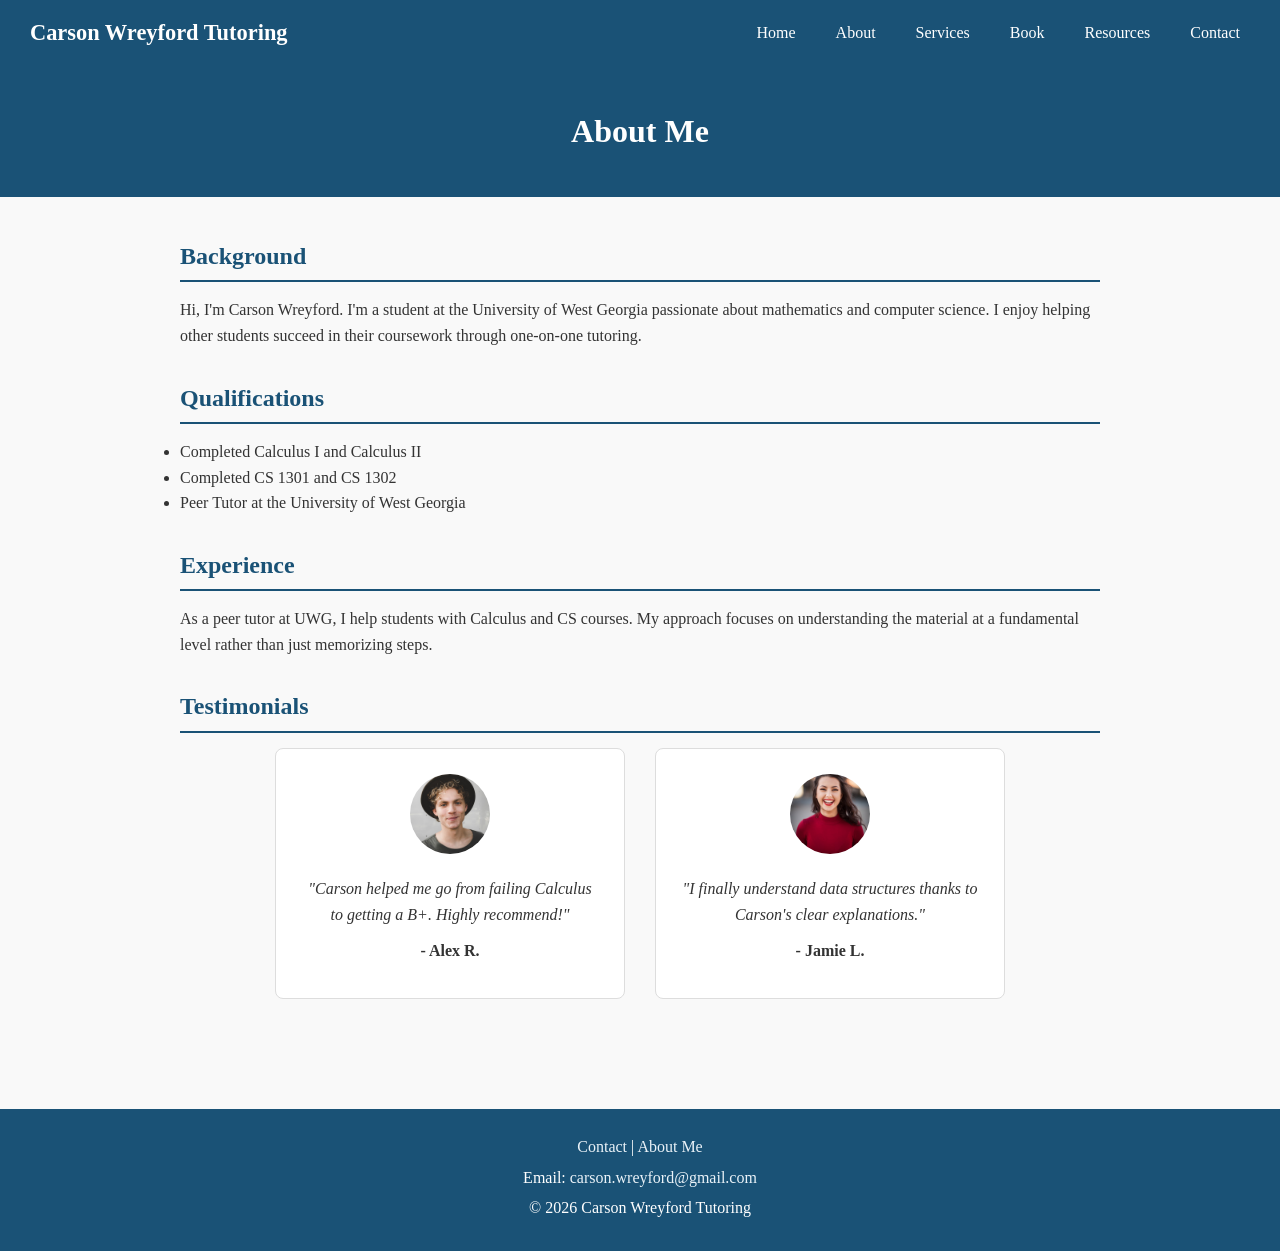
==== about.html @ 6762e3c1 "Features added: - About page - Book page - Contact page - Resources page - Services page - Index pag" ====
<!DOCTYPE html>
<html lang="en">
<head>
  <meta charset="UTF-8">
  <meta name="viewport" content="width=device-width, initial-scale=1.0">
  <title>About Me - Carson Wreyford Tutoring</title>
  <link rel="stylesheet" href="project.css">
</head>
<body>

  <!-- Navigation -->
  <nav>
    <span class="logo">Carson Wreyford Tutoring</span>
    <ul>
      <li><a href="index.html">Home</a></li>
      <li><a href="about.html">About</a></li>
      <li><a href="services.html">Services</a></li>
      <li><a href="book.html">Book</a></li>
      <li><a href="resources.html">Resources</a></li>
      <li><a href="contact.html">Contact</a></li>
    </ul>
  </nav>

  <!-- Page Header -->
  <section class="page-header">
    <h1>About Me</h1>
  </section>

  <!-- Main Content -->
  <main>

    <section class="about-section">
      <h2>Background</h2>
      <p>Hi, I'm Carson Wreyford. I'm a student at the University of West Georgia passionate about mathematics and computer science. I enjoy helping other students succeed in their coursework through one-on-one tutoring.</p>
    </section>

    <section class="about-section">
      <h2>Qualifications</h2>
      <ul>
        <li>Completed Calculus I and Calculus II</li>
        <li>Completed CS 1301 and CS 1302</li>
        <li>Peer Tutor at the University of West Georgia</li>
      </ul>
    </section>

    <section class="about-section">
      <h2>Experience</h2>
      <p>As a peer tutor at UWG, I help students with Calculus and CS courses. My approach focuses on understanding the material at a fundamental level rather than just memorizing steps.</p>
    </section>

    <section class="about-section">
      <h2>Testimonials</h2>
      <div class="testimonial-cards">
        <div class="testimonial-card">
          <img src="images/student1.jpg" alt="Photo of a student">
          <p>"Carson helped me go from failing Calculus to getting a B+. Highly recommend!"</p>
          <p class="name">- Alex R.</p>
        </div>
        <div class="testimonial-card">
          <img src="images/student2.jpg" alt="Photo of a student">
          <p>"I finally understand data structures thanks to Carson's clear explanations."</p>
          <p class="name">- Jamie L.</p>
        </div>
      </div>
    </section>

  </main>

  <!-- Footer -->
  <footer>
    <p><a href="contact.html">Contact</a> | <a href="about.html">About Me</a></p>
    <p>Email: <a href="mailto:carson.wreyford@gmail.com">carson.wreyford@gmail.com</a></p>
    <p>&copy; 2026 Carson Wreyford Tutoring</p>
  </footer>

</body>
</html>
---- project.css ----
/* Global Reset */
* {
  margin: 0;
  padding: 0;
  box-sizing: border-box;
}

/* Body */
body {
  font-family: Georgia, "Times New Roman", serif;
  color: #333;
  background-color: #f9f9f9;
  line-height: 1.6;
}

/* Links */
a {
  color: #1a5276;
  text-decoration: none;
}

a:hover {
  text-decoration: underline;
}

/* Navigation */
nav {
  background-color: #1a5276;
  padding: 15px 30px;
  display: flex;
  align-items: center;
  justify-content: space-between;
  flex-wrap: wrap;
}

.logo {
  font-size: 1.4em;
  font-weight: bold;
  color: #fff;
}

nav ul {
  list-style: none;
  display: flex;
  gap: 20px;
  flex-wrap: wrap;
}

nav ul li a {
  color: #fff;
  font-size: 1em;
  padding: 5px 10px;
}

nav ul li a:hover {
  background-color: #2980b9;
  border-radius: 4px;
  text-decoration: none;
}

/* Hero Section */
.hero {
  background-color: #1a5276;
  color: #fff;
  text-align: center;
  padding: 60px 20px;
}

.hero h1 {
  font-size: 2.2em;
  margin-bottom: 15px;
}

.hero p {
  font-size: 1.2em;
  margin-bottom: 20px;
}

.btn {
  display: inline-block;
  background-color: #e67e22;
  color: #fff;
  padding: 12px 30px;
  border-radius: 5px;
  font-size: 1.1em;
  border: none;
  cursor: pointer;
}

.btn:hover {
  background-color: #d35400;
  text-decoration: none;
}

/* Page Header - inner pages */
.page-header {
  background-color: #1a5276;
  color: #fff;
  text-align: center;
  padding: 40px 20px;
}

.page-header h1 {
  font-size: 2em;
}

/* Main Content */
main {
  max-width: 960px;
  margin: 0 auto;
  padding: 40px 20px;
}

/* About Preview on Home */
.about-preview {
  display: flex;
  align-items: center;
  gap: 30px;
  margin-bottom: 40px;
  flex-wrap: wrap;
}

.about-preview img {
  width: 200px;
  height: 200px;
  border-radius: 50%;
  object-fit: cover;
  background-color: #ddd;
}

.about-preview blockquote {
  font-style: italic;
  font-size: 1.1em;
  border-left: 4px solid #1a5276;
  padding-left: 15px;
  max-width: 500px;
}

/* Testimonials */
.testimonials {
  text-align: center;
  margin: 40px 0;
}

.testimonials h2 {
  margin-bottom: 25px;
  font-size: 1.6em;
  color: #1a5276;
}

.testimonial-cards {
  display: flex;
  gap: 30px;
  justify-content: center;
  flex-wrap: wrap;
}

.testimonial-card {
  background-color: #fff;
  border: 1px solid #ddd;
  border-radius: 8px;
  padding: 25px;
  max-width: 350px;
  text-align: center;
}

.testimonial-card img {
  width: 80px;
  height: 80px;
  border-radius: 50%;
  object-fit: cover;
  background-color: #ddd;
  margin-bottom: 15px;
}

.testimonial-card p {
  font-style: italic;
  margin-bottom: 10px;
}

.testimonial-card .name {
  font-weight: bold;
  font-style: normal;
}

/* CTA Section */
.cta {
  text-align: center;
  padding: 40px 20px;
  background-color: #eaf2f8;
  margin: 40px 0;
  border-radius: 8px;
}

.cta h2 {
  margin-bottom: 15px;
  color: #1a5276;
}

/* Section Headings */
section h2 {
  font-size: 1.5em;
  color: #1a5276;
  margin-bottom: 15px;
}

/* Services Cards Grid */
.service-box {
  background-color: #fff;
  border: 1px solid #ddd;
  border-radius: 8px;
  padding: 25px;
  margin-bottom: 20px;
}

.service-box h3 {
  color: #1a5276;
  margin-bottom: 10px;
}

.classes-grid {
  display: flex;
  flex-wrap: wrap;
  gap: 20px;
  justify-content: center;
  margin-top: 20px;
}

.class-card {
  background-color: #fff;
  border: 1px solid #ddd;
  border-radius: 8px;
  padding: 20px;
  width: 250px;
  text-align: center;
}

.class-card img {
  width: 60px;
  height: 60px;
  margin-bottom: 10px;
}

/* About Page */
.about-section {
  margin-bottom: 30px;
}

.about-section h2 {
  border-bottom: 2px solid #1a5276;
  padding-bottom: 5px;
  margin-bottom: 15px;
}

/* Booking Options */
.booking-option {
  background-color: #fff;
  border: 1px solid #ddd;
  border-radius: 8px;
  padding: 25px;
  margin-bottom: 20px;
}

.booking-option h3 {
  color: #1a5276;
  margin-bottom: 10px;
}

/* Resources */
.resource-section {
  margin-bottom: 30px;
}

.resource-section ul {
  padding-left: 20px;
}

.resource-section li {
  margin-bottom: 8px;
}

/* Contact Info */
.contact-info {
  margin-bottom: 30px;
}

.contact-info p {
  margin-bottom: 8px;
}

/* FAQ */
.faq-item {
  margin-bottom: 20px;
}

.faq-item h3 {
  color: #1a5276;
  margin-bottom: 5px;
}

/* Pricing Table */
.table-wrapper {
  overflow-x: auto;
  margin-top: 15px;
}

table {
  width: 100%;
  border-collapse: collapse;
  background-color: #fff;
  border: 1px solid #ddd;
  border-radius: 8px;
}

table caption {
  font-style: italic;
  color: #666;
  margin-bottom: 10px;
  text-align: left;
}

thead {
  background-color: #1a5276;
  color: #fff;
}

th, td {
  padding: 12px 16px;
  text-align: center;
  border-bottom: 1px solid #ddd;
}

th {
  font-weight: bold;
  font-size: 1.05em;
}

td:first-child,
th:first-child {
  text-align: left;
  font-weight: bold;
}

tbody tr:nth-child(even) {
  background-color: #f2f7fb;
}

tbody tr:hover {
  background-color: #eaf2f8;
}

/* Form */
form {
  margin-top: 20px;
}

.form-group {
  margin-bottom: 20px;
}

.form-group label {
  display: block;
  font-weight: bold;
  margin-bottom: 5px;
  color: #1a5276;
}

.form-group input,
.form-group select,
.form-group textarea {
  width: 100%;
  padding: 10px 12px;
  font-family: Georgia, "Times New Roman", serif;
  font-size: 1em;
  border: 1px solid #ccc;
  border-radius: 5px;
  background-color: #fff;
}

.form-group input:focus,
.form-group select:focus,
.form-group textarea:focus {
  outline: none;
  border-color: #1a5276;
}

.form-group textarea {
  resize: vertical;
}

/* Footer */
footer {
  background-color: #1a5276;
  color: #fff;
  text-align: center;
  padding: 25px 20px;
  margin-top: 40px;
}

footer a {
  color: #eaf2f8;
}

footer p {
  margin-bottom: 5px;
}

/* Responsive */
@media (max-width: 768px) {
  nav {
    flex-direction: column;
    text-align: center;
  }

  nav ul {
    margin-top: 10px;
    justify-content: center;
  }

  .hero h1 {
    font-size: 1.6em;
  }

  .about-preview {
    flex-direction: column;
    text-align: center;
  }

  .about-preview blockquote {
    border-left: none;
    border-top: 4px solid #1a5276;
    padding-left: 0;
    padding-top: 15px;
  }

  .testimonial-cards {
    flex-direction: column;
    align-items: center;
  }

  .classes-grid {
    flex-direction: column;
    align-items: center;
  }

  th, td {
    padding: 10px 8px;
    font-size: 0.9em;
  }
}
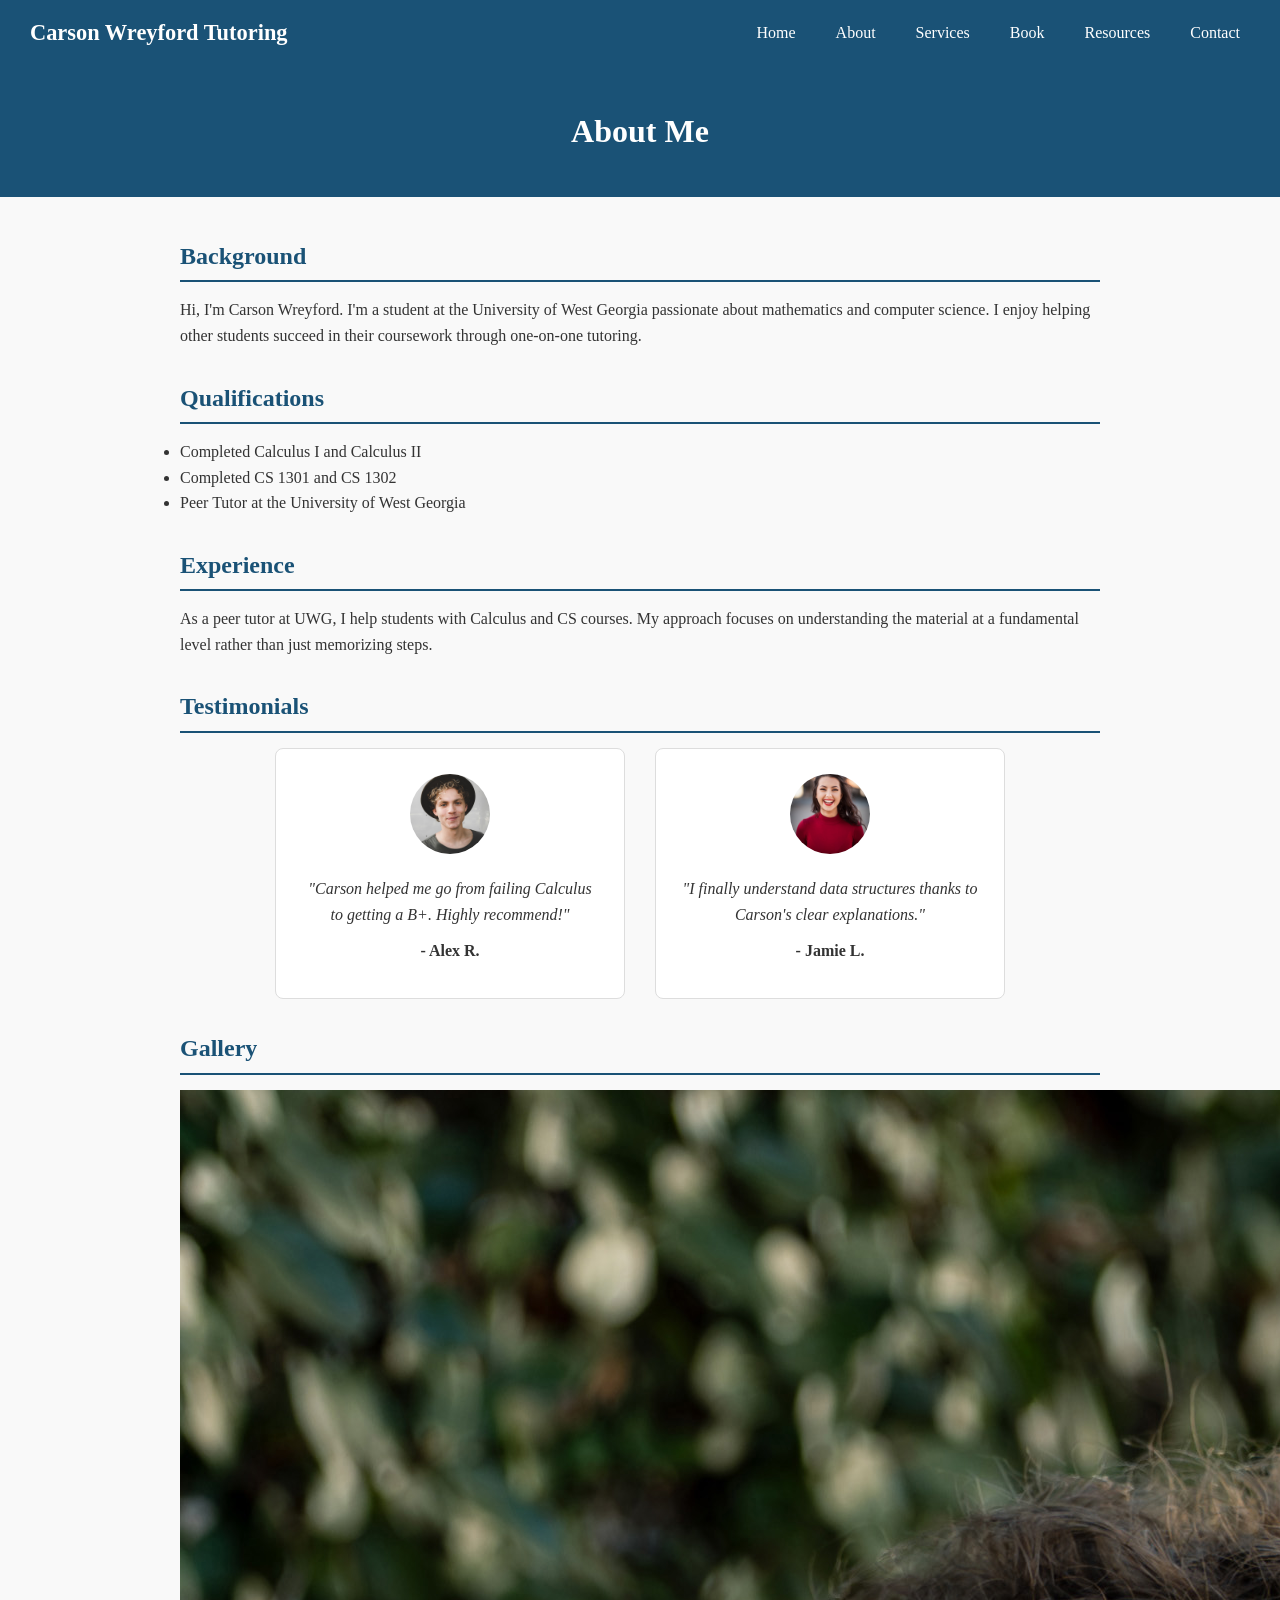
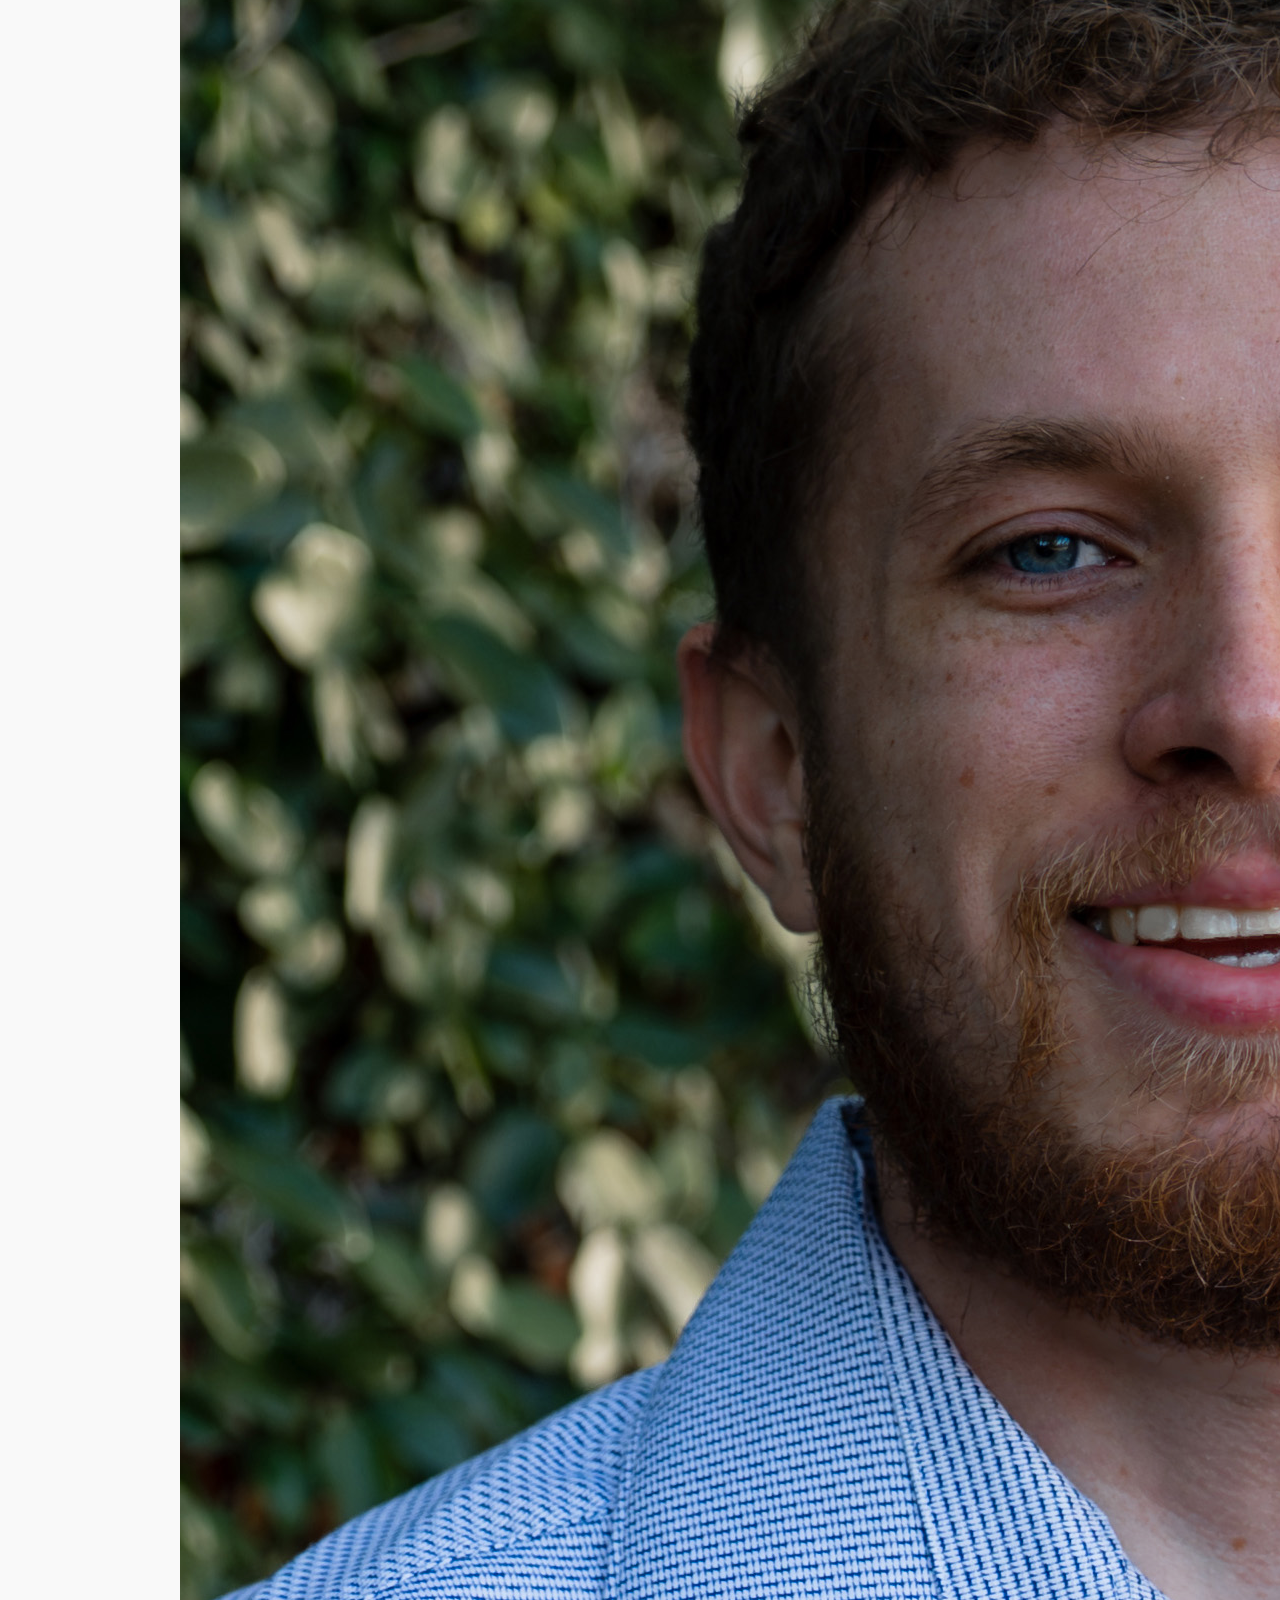
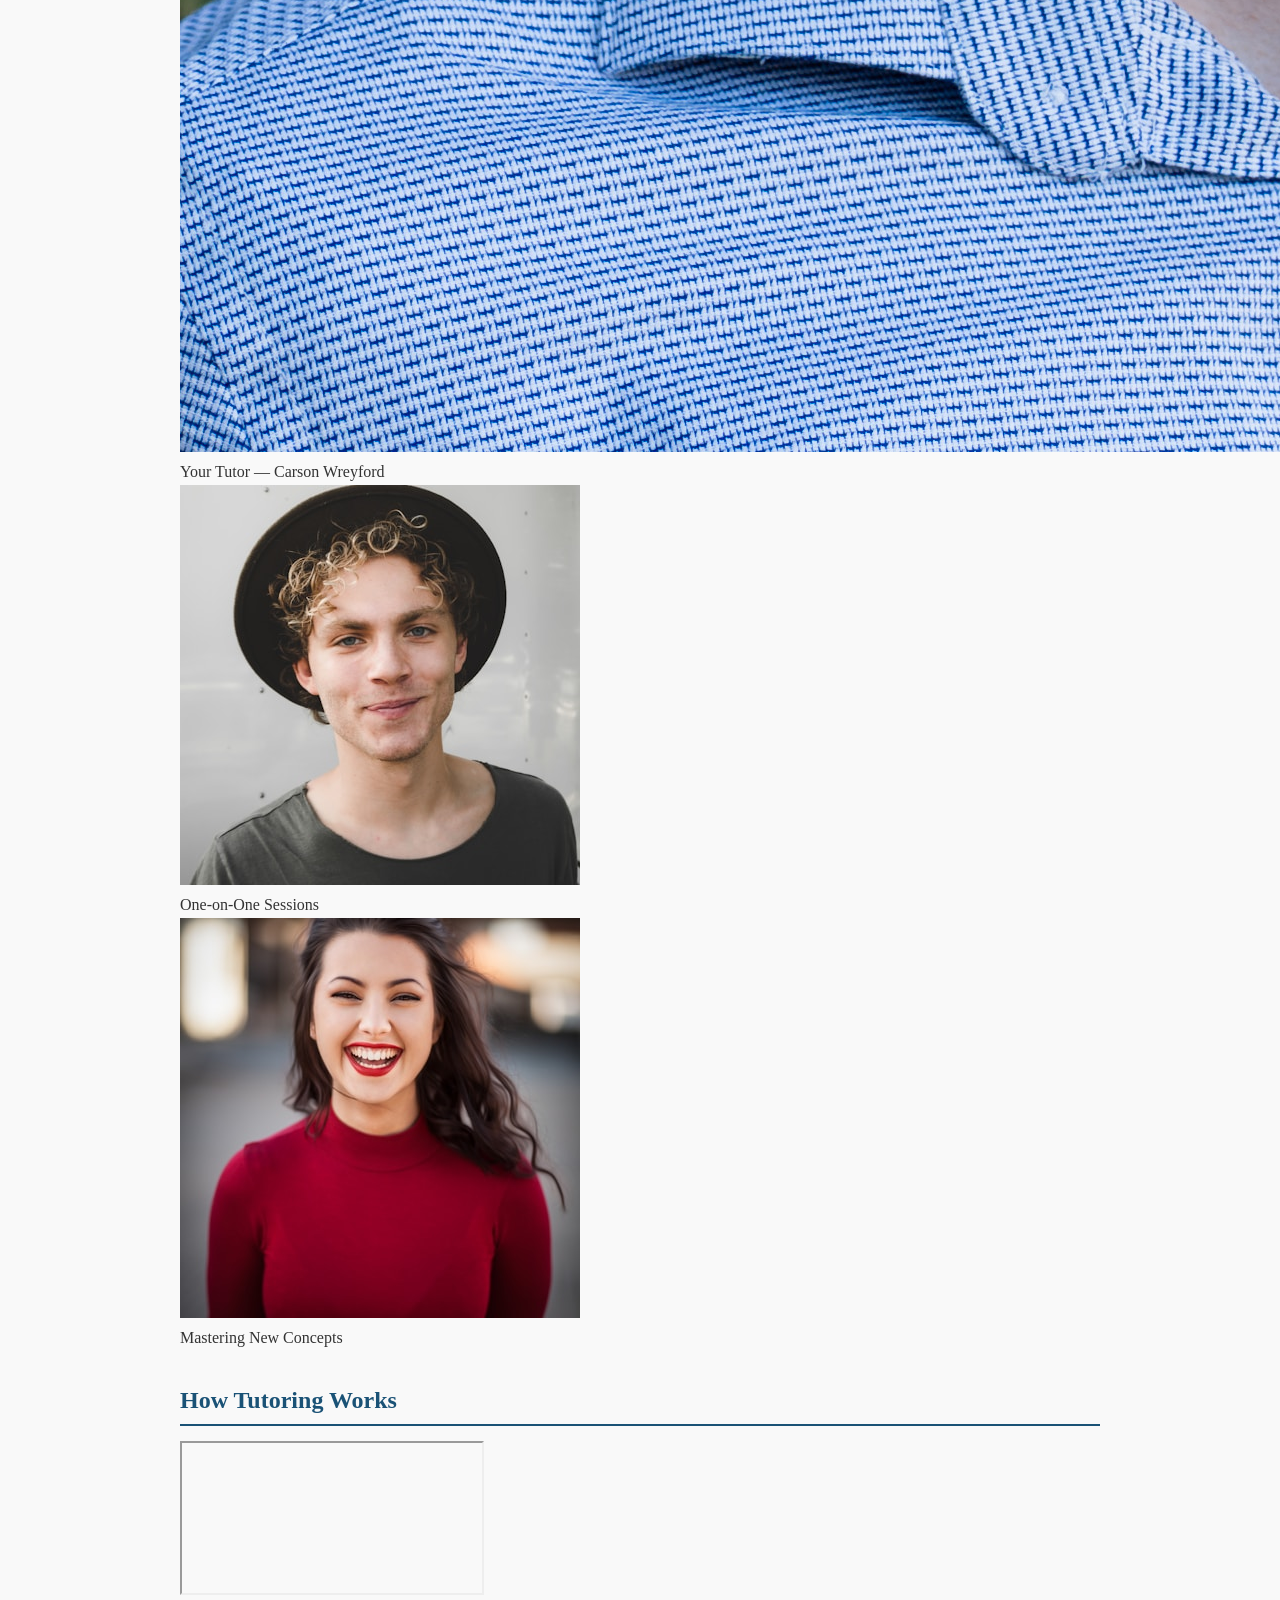
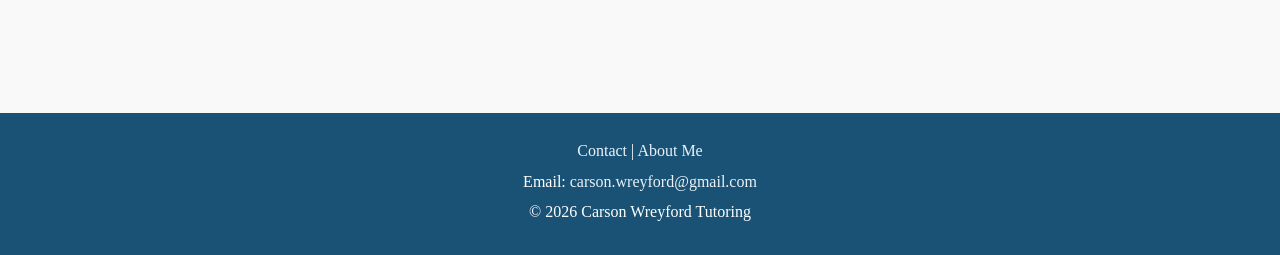
==== commit cde95bdb: "Feature: Add gallery and video section to about page" ====
--- a/about.html
+++ b/about.html
@@ -64,6 +64,31 @@
       </div>
     </section>
 
+    <section class="about-section">
+      <h2>Gallery</h2>
+      <div class="gallery">
+        <figure>
+          <img src="images/carson.jpg" alt="Carson Wreyford tutoring">
+          <figcaption>Your Tutor — Carson Wreyford</figcaption>
+        </figure>
+        <figure>
+          <img src="images/student1.jpg" alt="Student studying with tutor">
+          <figcaption>One-on-One Sessions</figcaption>
+        </figure>
+        <figure>
+          <img src="images/student2.jpg" alt="Student learning data structures">
+          <figcaption>Mastering New Concepts</figcaption>
+        </figure>
+      </div>
+    </section>
+
+    <section class="about-section">
+      <h2>How Tutoring Works</h2>
+      <div class="video-wrapper">
+        <iframe src="https://www.youtube.com/embed/1bszFX_XcbU" title="Top Study Habits to Improve Learning — Dr. Andrew Huberman" referrerpolicy="strict-origin-when-cross-origin" allowfullscreen></iframe>
+      </div>
+    </section>
+
   </main>
 
   <!-- Footer -->
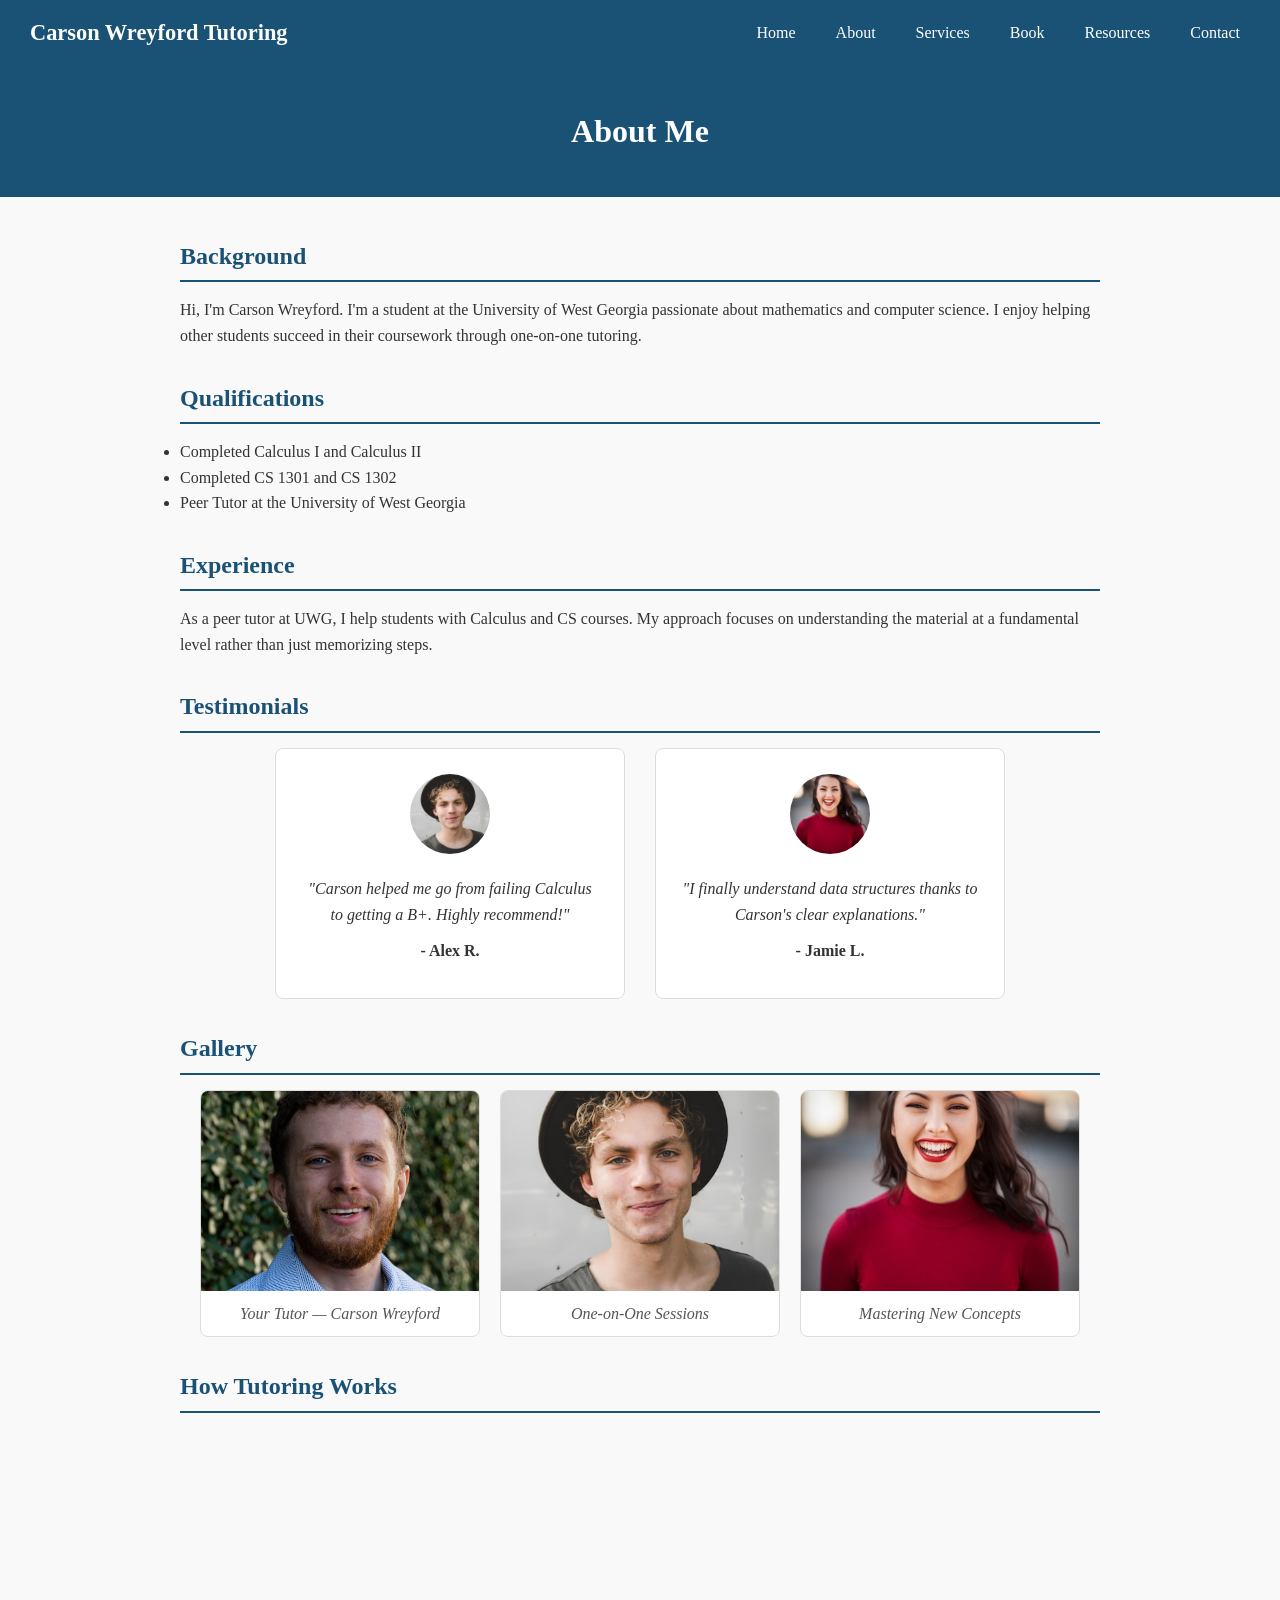
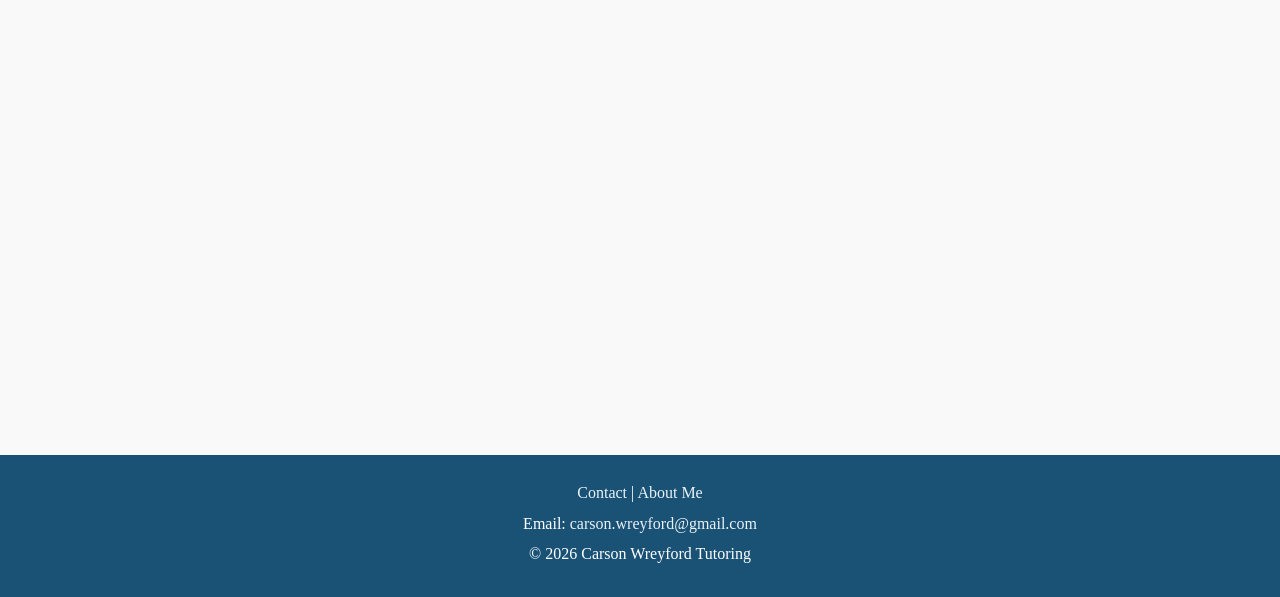
==== commit 061c223f: "Feature: Add book.html functionality - Added checkout with PayPal. - Added styles to book.html." ====
--- a/about.html
+++ b/about.html
@@ -85,7 +85,7 @@
     <section class="about-section">
       <h2>How Tutoring Works</h2>
       <div class="video-wrapper">
-        <iframe src="https://www.youtube.com/embed/1bszFX_XcbU" title="Top Study Habits to Improve Learning — Dr. Andrew Huberman" referrerpolicy="strict-origin-when-cross-origin" allowfullscreen></iframe>
+        <iframe src="https://www.youtube.com/embed/Gj71l_XYpQI" title="How to study effectively" allowfullscreen></iframe>
       </div>
     </section>
 
--- a/project.css
+++ b/project.css
@@ -288,14 +288,81 @@
   margin-bottom: 8px;
 }
 
-/* FAQ */
-.faq-item {
-  margin-bottom: 20px;
-}
-
-.faq-item h3 {
-  color: #1a5276;
-  margin-bottom: 5px;
+/* FAQ — Details/Summary Widget */
+details {
+  margin-bottom: 10px;
+  border: 1px solid #ddd;
+  border-radius: 6px;
+  background-color: #fff;
+}
+
+summary {
+  font-weight: bold;
+  color: #1a5276;
+  padding: 12px 16px;
+  cursor: pointer;
+}
+
+summary:hover {
+  background-color: #eaf2f8;
+}
+
+details[open] summary {
+  border-bottom: 1px solid #ddd;
+}
+
+details p {
+  padding: 12px 16px;
+}
+
+/* Image Gallery */
+.gallery {
+  display: flex;
+  gap: 20px;
+  flex-wrap: wrap;
+  justify-content: center;
+}
+
+.gallery figure {
+  width: 280px;
+  border: 1px solid #ddd;
+  border-radius: 8px;
+  overflow: hidden;
+  background-color: #fff;
+}
+
+.gallery img {
+  width: 100%;
+  height: 200px;
+  object-fit: cover;
+  display: block;
+}
+
+.gallery figcaption {
+  text-align: center;
+  padding: 10px;
+  font-style: italic;
+  color: #555;
+}
+
+/* Video Embed */
+.video-wrapper {
+  position: relative;
+  padding-bottom: 56.25%;
+  height: 0;
+  overflow: hidden;
+  max-width: 720px;
+  margin: 0 auto;
+  border-radius: 8px;
+}
+
+.video-wrapper iframe {
+  position: absolute;
+  top: 0;
+  left: 0;
+  width: 100%;
+  height: 100%;
+  border: none;
 }
 
 /* Pricing Table */
@@ -388,6 +455,63 @@
   resize: vertical;
 }
 
+/* Shop Page */
+.shop-grid {
+  display: flex;
+  gap: 20px;
+  justify-content: center;
+  flex-wrap: wrap;
+  margin: 30px 0;
+}
+
+.shop-card {
+  background-color: #fff;
+  border: 1px solid #ddd;
+  border-radius: 8px;
+  padding: 25px;
+  width: 280px;
+  text-align: center;
+}
+
+.shop-card h3 {
+  color: #1a5276;
+  margin-bottom: 10px;
+}
+
+.shop-price {
+  font-size: 2em;
+  font-weight: bold;
+  color: #e67e22;
+  margin-bottom: 15px;
+}
+
+.shop-card ul {
+  list-style: none;
+  margin-bottom: 20px;
+}
+
+.shop-card li {
+  padding: 5px 0;
+  border-bottom: 1px solid #eee;
+}
+
+.shop-card li:last-child {
+  border-bottom: none;
+}
+
+.shop-info {
+  margin-top: 40px;
+}
+
+.shop-info ol {
+  padding-left: 20px;
+  margin: 15px 0;
+}
+
+.shop-info li {
+  margin-bottom: 8px;
+}
+
 /* Footer */
 footer {
   background-color: #1a5276;
@@ -447,4 +571,24 @@
     padding: 10px 8px;
     font-size: 0.9em;
   }
-}
+
+  .gallery {
+    flex-direction: column;
+    align-items: center;
+  }
+
+  .gallery figure {
+    width: 100%;
+    max-width: 400px;
+  }
+
+  .shop-grid {
+    flex-direction: column;
+    align-items: center;
+  }
+
+  .shop-card {
+    width: 100%;
+    max-width: 400px;
+  }
+}
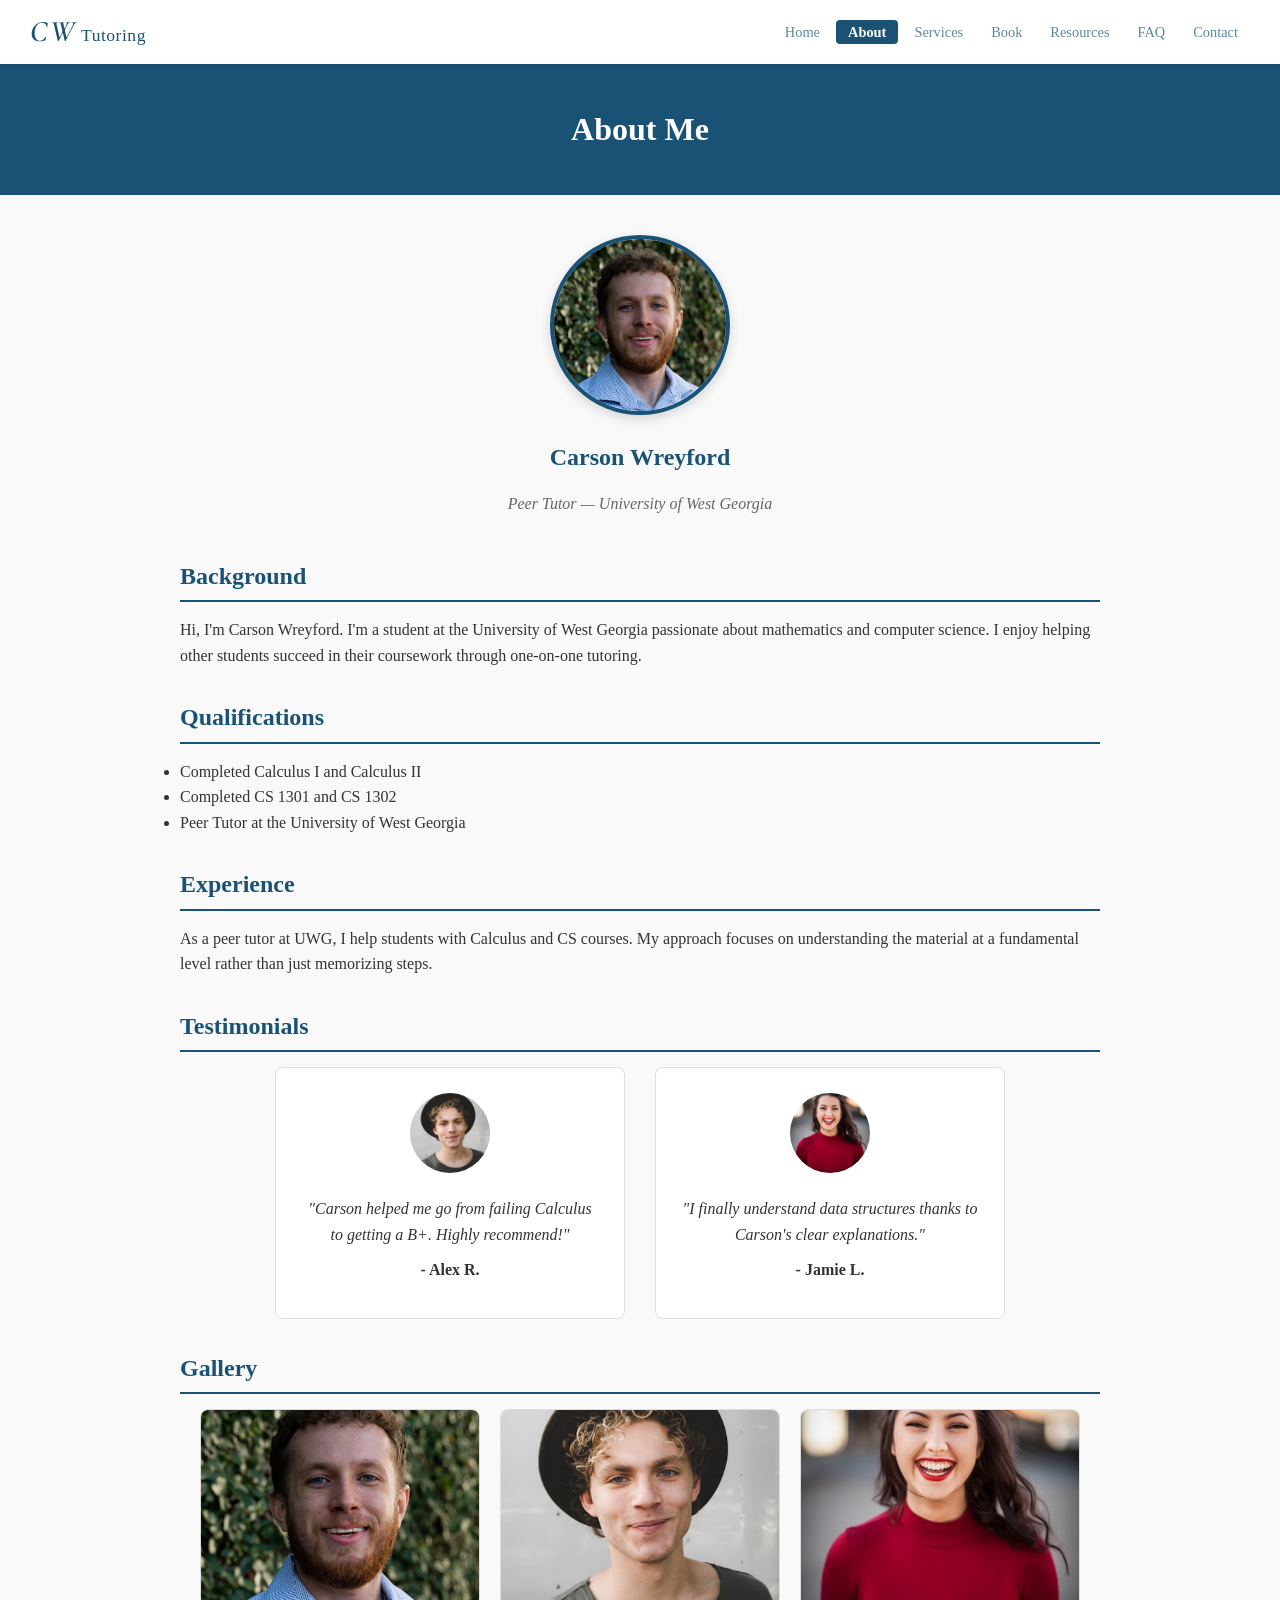
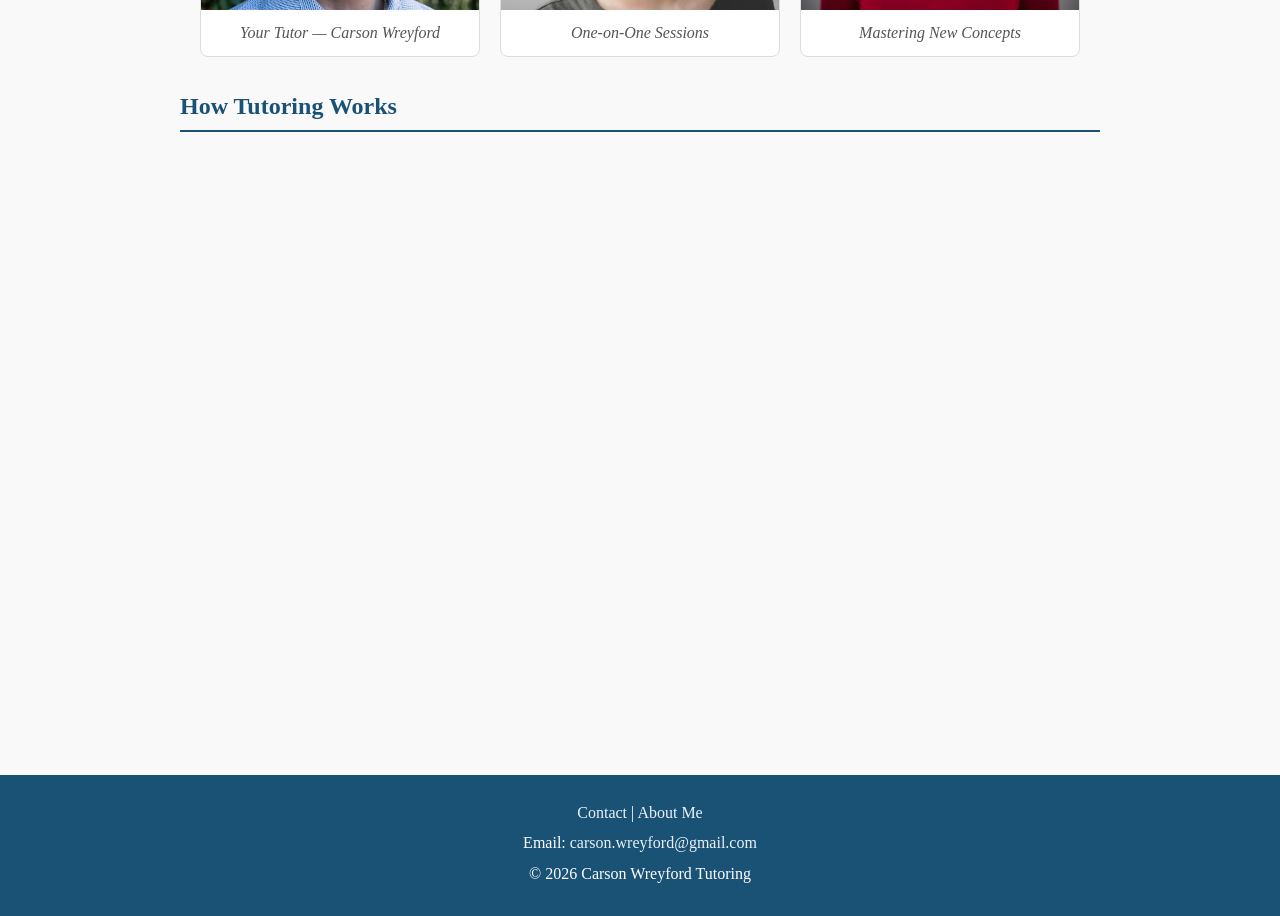
==== commit dfcef9a1: "Feature: Added FAQ page and updated header - Added FAQ page - Updated header to include logo and ini" ====
--- a/about.html
+++ b/about.html
@@ -3,6 +3,7 @@
 <head>
   <meta charset="UTF-8">
   <meta name="viewport" content="width=device-width, initial-scale=1.0">
+  <meta name="description" content="Learn about Carson Wreyford, a peer tutor at the University of West Georgia offering one-on-one math and computer science tutoring for college students.">
   <title>About Me - Carson Wreyford Tutoring</title>
   <link rel="stylesheet" href="project.css">
 </head>
@@ -10,13 +11,14 @@
 
   <!-- Navigation -->
   <nav>
-    <span class="logo">Carson Wreyford Tutoring</span>
+    <span class="logo"><span class="logo-initials">CW</span> Tutoring</span>
     <ul>
       <li><a href="index.html">Home</a></li>
-      <li><a href="about.html">About</a></li>
+      <li><a href="about.html" class="active">About</a></li>
       <li><a href="services.html">Services</a></li>
       <li><a href="book.html">Book</a></li>
       <li><a href="resources.html">Resources</a></li>
+      <li><a href="faq.html">FAQ</a></li>
       <li><a href="contact.html">Contact</a></li>
     </ul>
   </nav>
@@ -28,6 +30,12 @@
 
   <!-- Main Content -->
   <main>
+
+    <section class="about-profile">
+      <img src="images/carson.jpg" alt="Carson Wreyford">
+      <h2>Carson Wreyford</h2>
+      <p>Peer Tutor — University of West Georgia</p>
+    </section>
 
     <section class="about-section">
       <h2>Background</h2>
@@ -85,7 +93,7 @@
     <section class="about-section">
       <h2>How Tutoring Works</h2>
       <div class="video-wrapper">
-        <iframe src="https://www.youtube.com/embed/Gj71l_XYpQI" title="How to study effectively" allowfullscreen></iframe>
+        <iframe width="560" height="315" src="https://www.youtube.com/embed/e1eadufA9l8?si=SDBpbNDNh7XyqIXb" title="YouTube video player" frameborder="0" allow="accelerometer; autoplay; clipboard-write; encrypted-media; gyroscope; picture-in-picture; web-share" referrerpolicy="strict-origin-when-cross-origin" allowfullscreen></iframe>
       </div>
     </section>
 
@@ -98,5 +106,6 @@
     <p>&copy; 2026 Carson Wreyford Tutoring</p>
   </footer>
 
+  <script src="script.js"></script>
 </body>
 </html>
--- a/project.css
+++ b/project.css
@@ -1,3 +1,5 @@
+@import url('https://fonts.googleapis.com/css2?family=Cormorant+Garamond:wght@600&display=swap');
+
 /* Global Reset */
 * {
   margin: 0;
@@ -25,37 +27,87 @@
 
 /* Navigation */
 nav {
-  background-color: #1a5276;
-  padding: 15px 30px;
+  background-color: #fff;
+  padding: 8px 30px;
   display: flex;
   align-items: center;
   justify-content: space-between;
   flex-wrap: wrap;
+  position: sticky;
+  top: 0;
+  z-index: 1000;
+  box-shadow: 0 2px 6px rgba(0, 0, 0, 0.1);
+  transition: background-color 0.3s, box-shadow 0.3s;
 }
 
 .logo {
-  font-size: 1.4em;
-  font-weight: bold;
-  color: #fff;
+  font-size: 1.1em;
+  font-weight: normal;
+  color: #1a5276;
+  letter-spacing: 0.5px;
+  transition: color 0.3s;
+  display: flex;
+  align-items: baseline;
+  gap: 4px;
+}
+
+.logo-initials {
+  font-family: 'Cormorant Garamond', Georgia, serif;
+  font-size: 1.7em;
+  font-weight: 600;
+  font-style: italic;
+  letter-spacing: 2px;
 }
 
 nav ul {
   list-style: none;
   display: flex;
-  gap: 20px;
+  gap: 4px;
   flex-wrap: wrap;
+  align-items: center;
 }
 
 nav ul li a {
-  color: #fff;
-  font-size: 1em;
-  padding: 5px 10px;
+  color: rgba(26, 82, 118, 0.7);
+  font-size: 0.9em;
+  padding: 4px 12px;
+  border-radius: 4px;
+  transition: background-color 0.3s, color 0.3s;
 }
 
 nav ul li a:hover {
+  background-color: #eaf2f8;
+  color: #1a5276;
+  text-decoration: none;
+}
+
+nav ul li a.active {
+  background-color: #1a5276;
+  color: #fff;
+  font-weight: bold;
+}
+
+nav.nav-scrolled {
+  background-color: #1a5276;
+  box-shadow: 0 2px 6px rgba(0, 0, 0, 0.25);
+}
+
+nav.nav-scrolled .logo {
+  color: #fff;
+}
+
+nav.nav-scrolled ul li a {
+  color: rgba(255, 255, 255, 0.8);
+}
+
+nav.nav-scrolled ul li a:hover {
   background-color: #2980b9;
-  border-radius: 4px;
-  text-decoration: none;
+  color: #fff;
+}
+
+nav.nav-scrolled ul li a.active {
+  background-color: rgba(255, 255, 255, 0.15);
+  color: #fff;
 }
 
 /* Hero Section */
@@ -218,6 +270,77 @@
   margin-bottom: 10px;
 }
 
+.services-slideshow {
+  display: flex;
+  align-items: center;
+  gap: 15px;
+  margin-bottom: 20px;
+}
+
+.service-slide {
+  display: none;
+  flex: 1;
+}
+
+.service-slide.active {
+  display: flex;
+}
+
+.service-slide:not(.active) {
+  display: none;
+}
+
+.services-slideshow .service-box {
+  margin-bottom: 0;
+  height: 280px;
+  width: 100%;
+  display: flex;
+  flex-direction: column;
+  justify-content: center;
+  align-items: center;
+  text-align: center;
+  gap: 6px;
+}
+
+.slide-label {
+  font-size: 0.75em;
+  font-weight: bold;
+  text-transform: uppercase;
+  letter-spacing: 1.5px;
+  color: #e67e22;
+}
+
+.services-slideshow .service-box h3 {
+  font-size: 1.4em;
+  margin-bottom: 0;
+}
+
+.slide-desc {
+  max-width: 480px;
+  color: #555;
+  font-size: 0.95em;
+  line-height: 1.5;
+}
+
+.services-slideshow .shop-price {
+  margin-bottom: 0;
+}
+
+.slide-arrow {
+  background-color: #1a5276;
+  color: #fff;
+  border: none;
+  border-radius: 50%;
+  width: 40px;
+  height: 40px;
+  font-size: 1.3em;
+  cursor: pointer;
+}
+
+.slide-arrow:hover {
+  background-color: #2980b9;
+}
+
 .classes-grid {
   display: flex;
   flex-wrap: wrap;
@@ -242,6 +365,31 @@
 }
 
 /* About Page */
+.about-profile {
+  text-align: center;
+  margin-bottom: 40px;
+}
+
+.about-profile img {
+  width: 180px;
+  height: 180px;
+  border-radius: 50%;
+  object-fit: cover;
+  border: 4px solid #1a5276;
+  box-shadow: 0 4px 12px rgba(0, 0, 0, 0.15);
+}
+
+.about-profile h2 {
+  margin-top: 15px;
+  font-size: 1.5em;
+  color: #1a5276;
+}
+
+.about-profile p {
+  color: #666;
+  font-style: italic;
+}
+
 .about-section {
   margin-bottom: 30px;
 }
@@ -277,6 +425,17 @@
 
 .resource-section li {
   margin-bottom: 8px;
+}
+
+/* FAQ Sections */
+.faq-section {
+  margin-bottom: 35px;
+}
+
+.faq-section h2 {
+  border-bottom: 2px solid #1a5276;
+  padding-bottom: 5px;
+  margin-bottom: 15px;
 }
 
 /* Contact Info */
@@ -455,6 +614,46 @@
   resize: vertical;
 }
 
+.feedback-message {
+  margin-top: 15px;
+  padding: 10px 12px;
+  border-radius: 5px;
+  font-weight: bold;
+}
+
+.feedback-message.error {
+  background-color: #fdecea;
+  color: #922b21;
+  border: 1px solid #e6b0aa;
+}
+
+.feedback-message.success {
+  background-color: #eafaf1;
+  color: #1e8449;
+  border: 1px solid #a9dfbf;
+}
+
+.feedback-message:empty {
+  display: none;
+}
+
+.recommendation-card {
+  border-left: 6px solid #e67e22;
+}
+
+.recommendation-card h3 {
+  color: #1a5276;
+  margin-bottom: 8px;
+}
+
+.recommendation-card p {
+  margin-bottom: 5px;
+}
+
+.recommendation-card .btn {
+  margin-top: 8px;
+}
+
 /* Shop Page */
 .shop-grid {
   display: flex;
@@ -534,11 +733,17 @@
   nav {
     flex-direction: column;
     text-align: center;
+    padding: 8px 15px;
   }
 
   nav ul {
-    margin-top: 10px;
+    margin-top: 6px;
     justify-content: center;
+  }
+
+  .about-profile img {
+    width: 140px;
+    height: 140px;
   }
 
   .hero h1 {
@@ -562,6 +767,20 @@
     align-items: center;
   }
 
+  .services-slideshow {
+    gap: 8px;
+  }
+
+  .services-slideshow .service-box {
+    height: 260px;
+  }
+
+  .slide-arrow {
+    width: 34px;
+    height: 34px;
+    font-size: 1.1em;
+  }
+
   .classes-grid {
     flex-direction: column;
     align-items: center;
